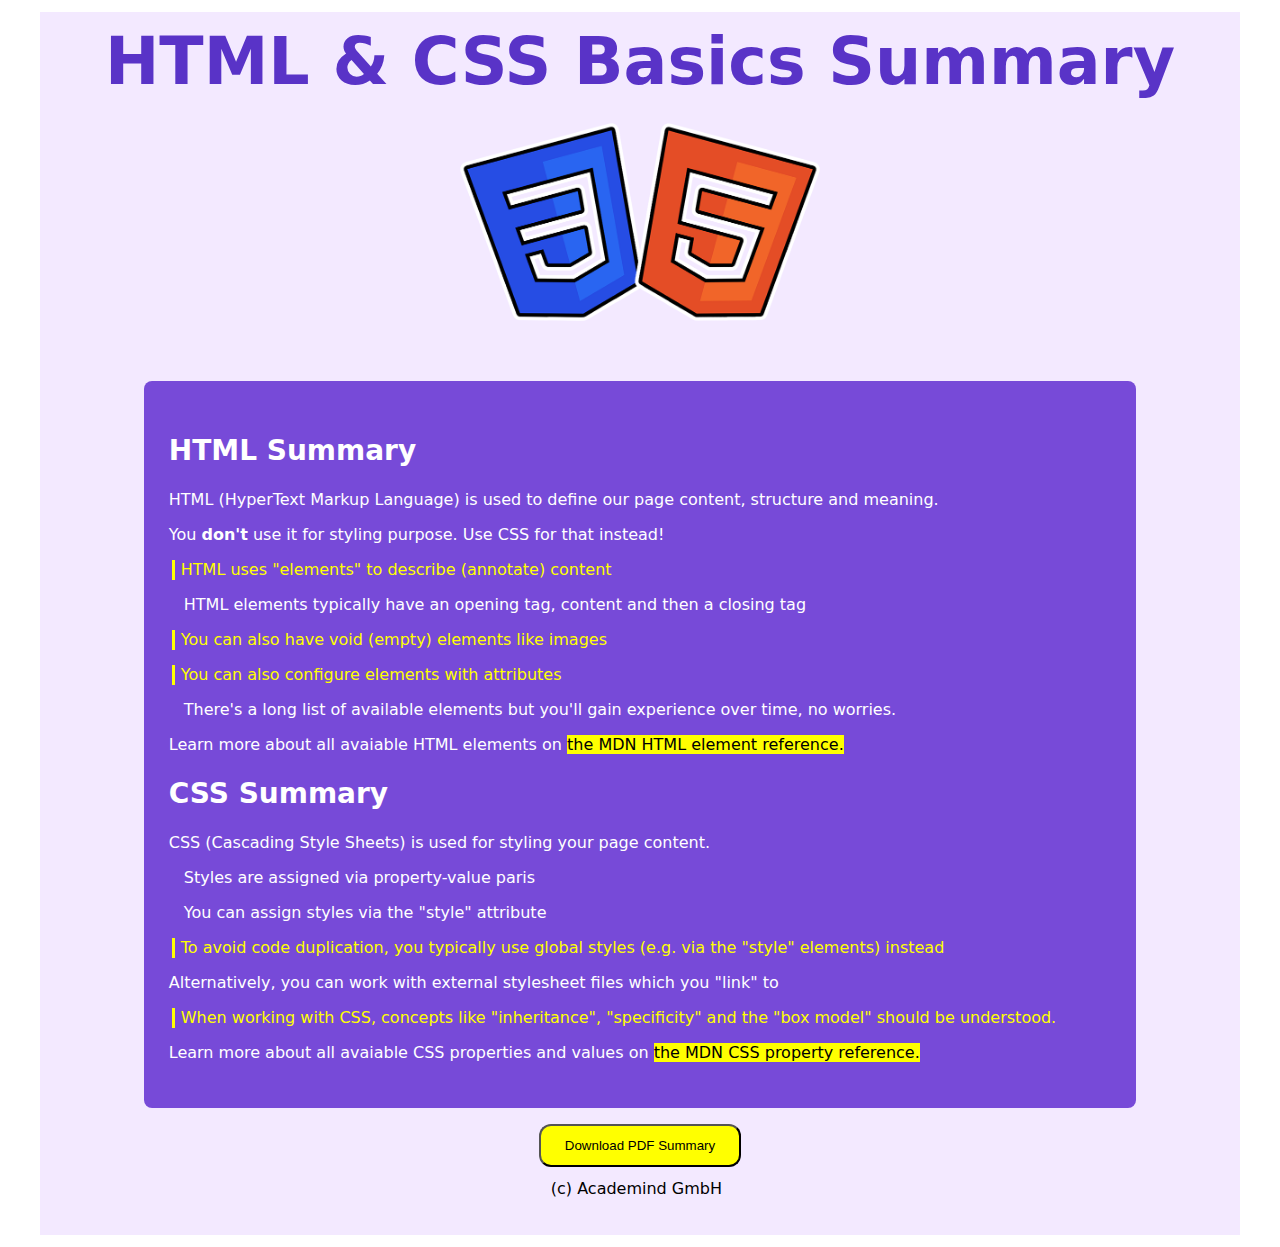
==== index.html @ 0352ea0e "bai tu luyen 01 commit" ====
<!DOCTYPE html>
<html lang="en">
<head>
    <meta charset="UTF-8">
    <meta name="viewport" content="width=device-width, initial-scale=1.0">
    <title>HOMEPAGE | Learn ing HTML & CSS</title>
    <!-- <link rel="stylesheet" href="assets/css/reset.css"> -->
    <link rel="stylesheet" href="assets/css/style.css">
</head>
<body>
    <div class="main-container">
        <div class="header-container">
            <h1 class="header__text">HTML & CSS Basics Summary</h1>
            <img src="assets/images/html-css.png" alt="logo" class="header__logo">
        </div>
        <div class="content-container">
            <!-- HTML Summary -->
            <div class="content-para">
                <h2 class="content-para__header">HTML Summary</h2>
                <p class="content-para__body">HTML (HyperText Markup Language) is used to define our page content, structure and meaning.</p>
                <p class="content-para__body">You <b>don't</b> use it for styling purpose. Use CSS for that instead!</p>
                <p class="content-para__body border-left separate">
                    HTML uses "elements" to describe (annotate) content
                </p>
                <p class="content-para__body pull-right">
                    HTML elements typically have an opening tag, content and then a closing tag
                </p>
                <p class="content-para__body border-left separate">
                    You can also have void (empty) elements like images
                </p>
                <p class="content-para__body border-left separate">
                    You can also configure elements with attributes
                </p>
                <p class="content-para__body pull-right">
                    There's a long list of available elements but you'll gain experience over time, no worries.
                </p>
                <p class="content-para__body">
                    Learn more about all avaiable HTML elements on
                    <b class="content-para__body bold-yellow"> the MDN HTML element reference.</b>
                </p>
            </div>

            <!-- CSS Summary -->
            <div class="content-para">
                <h2 class="content-para__header">CSS Summary</h2>
                <p class="content-para__body">CSS (Cascading Style Sheets) is used for styling your page content.</p>
                <p class="content-para__body pull-right">
                    Styles are assigned via property-value paris
                </p>
                <p class="content-para__body pull-right">
                    You can assign styles via the "style" attribute
                </p>
                <p class="content-para__body border-left separate">
                    To avoid code duplication, you typically use global styles (e.g. via the "style" elements) instead
                </p>
                <p class="content-para__body">
                    Alternatively, you can work with external stylesheet files which you "link" to
                </p>
                <p class="content-para__body border-left separate">
                    When working with CSS, concepts like "inheritance", "specificity" and the "box model" should be understood.
                </p>
                <p class="content-para__body">
                    Learn more about all avaiable CSS properties and values on
                    <b class="content-para__body bold-yellow"> the MDN CSS property reference.</b>
                </p>
            </div>
        </div>
        <div class="footer-container">
            <button class="footer__btn">Download PDF Summary</button>
            <div class="footer__text">(c) Academind GmbH</div>
        </div>
    </div>
</body>
</html>
---- assets/css/style.css ----
:root{
    --background-color:#F3E9FF;
    --content-background-color:#774AD8
}
*{
    box-sizing: inherit;
}
html{
    font-family: system-ui, -apple-system, BlinkMacSystemFont, 'Segoe UI', Roboto, Oxygen, Ubuntu, Cantarell, 'Open Sans', 'Helvetica Neue', sans-serif;
    box-sizing: border-box;
}
body{
    margin: 0;
    padding: 0;
}
.main-container{
    max-width: 1200px;
    width: 100%;
    margin: 12px auto;
    display: flex;
    flex-direction: column;
    background-color: var(--background-color);
    overflow-y: auto;
    overflow-x: hidden;
}

.header-container{
    max-width: 100%;
    max-height: 25%;
    display: flex;
    flex-direction: column;
}
.header__text,.header__logo{
    margin: 12px auto;
}
.header__text{
    font-size: 65px;
    font-weight: 800;
    color: #5933C7;

}
.header__logo{
    width: 30%;
}
.content-container{
    margin: 48px auto 0 auto;
    padding: 30px 80px 30px 25px;
    max-width: 85%;
    max-height: fit-content;
    background-color: var(--content-background-color);
    border-radius: 8px;
    
}
h2,p{
    color: #fff;
    font-weight: 400;
}
h2{
    font-size: 28px;
    font-weight: 750;
}
.content-para__body {
    position: relative;
}
.pull-right {
    margin-left: 15px;
}
.border-left{
    margin-left: 12px;
    color: yellow;
}
.bold-yellow{
    /* position: relative; */
    color: black;
    
    background-color: yellow;
    font-weight: 500;
}
.separate::after{
    content: "";
    display: block;
    position: absolute;
    height: 20px;
    width: 3px;
    background-color:yellow;
    top: -0.0005px;
    left: -9px;
}
.footer-container{
    margin: 16px auto 25px auto;

}
.footer__btn{
    cursor: pointer;
    min-width: 100px;
    padding: 12px 24px;
    background-color: yellow;
    border-radius: 12px;
    transition: opacity .2s ease;
}
.footer__btn:hover{
    opacity: 0.5;
}
.footer__text{
    padding: 12px;
}
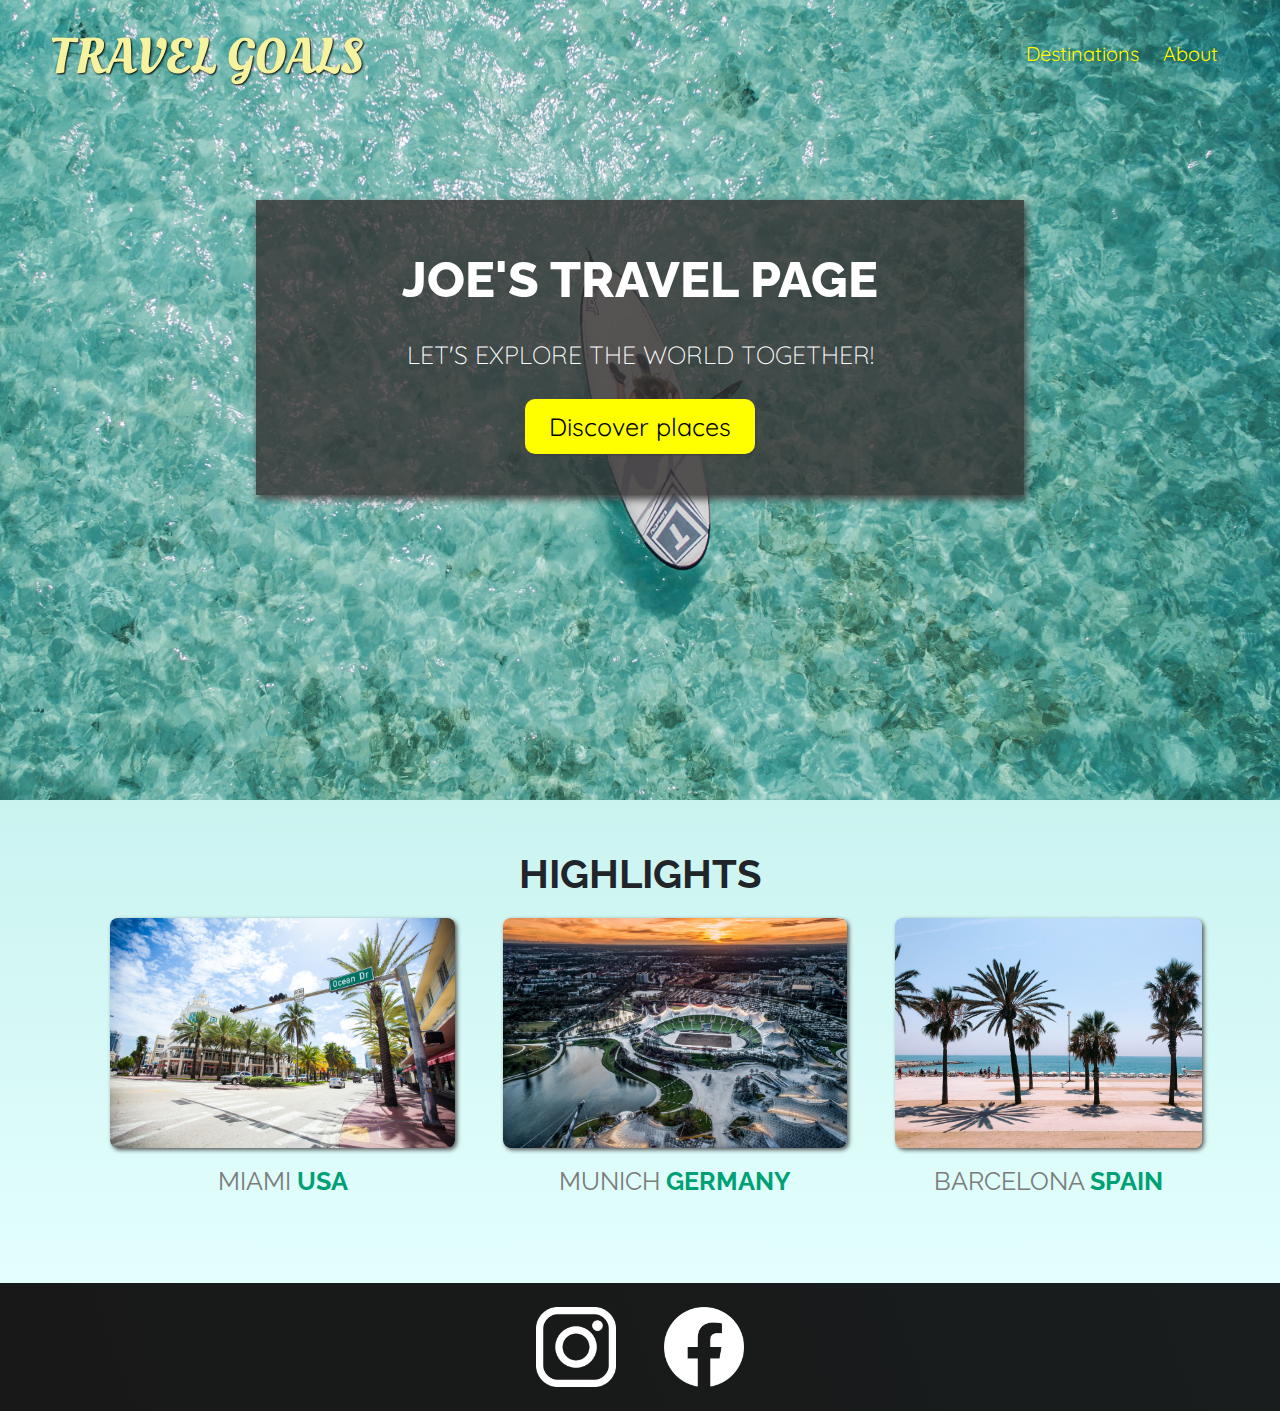
==== commit 7161e667: "travel goals blog commit" ====
--- a/index.html
+++ b/index.html
@@ -1,74 +1,71 @@
 <!DOCTYPE html>
 <html lang="en">
+
 <head>
     <meta charset="UTF-8">
     <meta name="viewport" content="width=device-width, initial-scale=1.0">
-    <title>HOMEPAGE | Learn ing HTML & CSS</title>
-    <!-- <link rel="stylesheet" href="assets/css/reset.css"> -->
-    <link rel="stylesheet" href="assets/css/style.css">
+    <title>Homepage | Travel Goals</title>
+    <link rel="stylesheet" href="/assets/css/reset.css">
+    <link rel="preconnect" href="https://fonts.googleapis.com">
+    <link rel="preconnect" href="https://fonts.gstatic.com" crossorigin>
+    <link
+        href="https://fonts.googleapis.com/css2?family=Oleo+Script&family=Quicksand&family=Roboto:ital,wght@0,100;0,300;0,400;0,500;0,700;0,900;1,100;1,300;1,400;1,500;1,700;1,900&display=swap"
+        rel="stylesheet">
+    <link rel="preconnect" href="https://fonts.googleapis.com">
+    <link rel="preconnect" href="https://fonts.gstatic.com" crossorigin>
+    <link
+        href="https://fonts.googleapis.com/css2?family=Oleo+Script&family=Quicksand&family=Roboto:ital,wght@0,100;0,300;0,400;0,500;0,700;0,900;1,100;1,300;1,400;1,500;1,700;1,900&display=swap"
+        rel="stylesheet">
+    <link rel="preconnect" href="https://fonts.googleapis.com">
+    <link rel="preconnect" href="https://fonts.gstatic.com" crossorigin>
+    <link
+        href="https://fonts.googleapis.com/css2?family=Oleo+Script&family=Quicksand&family=Raleway:ital@0;1&family=Roboto:ital,wght@0,100;0,300;0,400;0,500;0,700;0,900;1,100;1,300;1,400;1,500;1,700;1,900&display=swap"
+        rel="stylesheet">
+    <link rel="stylesheet" href="/assets/css/bootstrap.min.css">
+    <link rel="stylesheet" href="/assets/css/shared.css">
+    <link rel="stylesheet" href="/assets/css/style.css">
 </head>
+
 <body>
-    <div class="main-container">
-        <div class="header-container">
-            <h1 class="header__text">HTML & CSS Basics Summary</h1>
-            <img src="assets/images/html-css.png" alt="logo" class="header__logo">
-        </div>
-        <div class="content-container">
-            <!-- HTML Summary -->
-            <div class="content-para">
-                <h2 class="content-para__header">HTML Summary</h2>
-                <p class="content-para__body">HTML (HyperText Markup Language) is used to define our page content, structure and meaning.</p>
-                <p class="content-para__body">You <b>don't</b> use it for styling purpose. Use CSS for that instead!</p>
-                <p class="content-para__body border-left separate">
-                    HTML uses "elements" to describe (annotate) content
-                </p>
-                <p class="content-para__body pull-right">
-                    HTML elements typically have an opening tag, content and then a closing tag
-                </p>
-                <p class="content-para__body border-left separate">
-                    You can also have void (empty) elements like images
-                </p>
-                <p class="content-para__body border-left separate">
-                    You can also configure elements with attributes
-                </p>
-                <p class="content-para__body pull-right">
-                    There's a long list of available elements but you'll gain experience over time, no worries.
-                </p>
-                <p class="content-para__body">
-                    Learn more about all avaiable HTML elements on
-                    <b class="content-para__body bold-yellow"> the MDN HTML element reference.</b>
-                </p>
+    <header>
+        <h1 class="header__brand"><a href="/index.html">Travel Goals</a></h1>
+        <ul class="header__nav">
+            <li class="nav-item"><a href="/places.html">Destinations</a></li>
+            <li class="nav-item"><a href="">About</a></li>
+        </ul>
+    </header>
+    <main>
+        <section class="main__content">
+            <div class="content-box">
+                <h3>Joe's travel page</h3>
+                <p>Let's explore the world together!</p>
+                <a href="/places.html">Discover places</a>
             </div>
+        </section>
+        <section class="main__highlights">
+            <h3>highlights</h3>
+            <ul class="highlights-list">
+                <li class="highlights-item">
+                    <img src="/assets/images/miami.jpg" alt="">
+                    <p>miami <strong>usa</strong></p>
+                </li>
+                <li class="highlights-item">
+                    <img src="/assets/images/munich.jpg" alt="">
+                    <p>munich <strong>germany</strong></p>
+                </li>
+                <li class="highlights-item">
+                    <img src="/assets/images/barcelona.jpg" alt="">
+                    <p>barcelona <strong>spain</strong></p>
+                </li>
+            </ul>
+        </section>
+    </main>
+    <footer>
+        <ul>
+            <li><a href="https://www.instagram.com/"><img src="/assets/icons/insta.png" alt=""></a></li>
+            <li><a href="https://www.facebook.com/"><img src="/assets/icons/facebook.png" alt=""></a></li>
+        </ul>
+    </footer>
+</body>
 
-            <!-- CSS Summary -->
-            <div class="content-para">
-                <h2 class="content-para__header">CSS Summary</h2>
-                <p class="content-para__body">CSS (Cascading Style Sheets) is used for styling your page content.</p>
-                <p class="content-para__body pull-right">
-                    Styles are assigned via property-value paris
-                </p>
-                <p class="content-para__body pull-right">
-                    You can assign styles via the "style" attribute
-                </p>
-                <p class="content-para__body border-left separate">
-                    To avoid code duplication, you typically use global styles (e.g. via the "style" elements) instead
-                </p>
-                <p class="content-para__body">
-                    Alternatively, you can work with external stylesheet files which you "link" to
-                </p>
-                <p class="content-para__body border-left separate">
-                    When working with CSS, concepts like "inheritance", "specificity" and the "box model" should be understood.
-                </p>
-                <p class="content-para__body">
-                    Learn more about all avaiable CSS properties and values on
-                    <b class="content-para__body bold-yellow"> the MDN CSS property reference.</b>
-                </p>
-            </div>
-        </div>
-        <div class="footer-container">
-            <button class="footer__btn">Download PDF Summary</button>
-            <div class="footer__text">(c) Academind GmbH</div>
-        </div>
-    </div>
-</body>
 </html>--- a/assets/css/shared.css
+++ b/assets/css/shared.css
@@ -0,0 +1,72 @@
+* {
+    box-sizing: inherit;
+}
+
+html {
+    box-sizing: border-box;
+}
+
+body {
+    font-family: "Quicksand", sans-serif;
+    font-optical-sizing: auto;
+    font-weight: 400;
+    font-style: normal;
+}
+header{
+    width: 100%;
+    position: absolute;
+    min-height: 100px;
+    display: flex;
+    justify-content: space-between;
+    align-items: center;
+    padding: 24px 50px 0 50px;
+}
+header a{
+    text-decoration: none;
+}
+.header__brand a{
+    color: rgb(245, 243, 160);
+    text-shadow: 1px 1px 2px #000;
+}
+.header__nav{
+    list-style-type: none;
+    display: flex;
+}
+.nav-item a{
+    color: rgb(255, 251, 0);
+    font-size: 20px;
+    padding: 12px;
+    text-shadow: 1px 1px 2px rgb(0 0 0 / 20%);
+    border-radius: 8px;
+    
+}
+.nav-item a:hover{
+    background-color: rgb(255, 251, 0);
+    color: rgb(77, 77, 77);
+}
+.header__brand{
+    font-family: "Oleo Script", system-ui;
+    font-weight: 400;
+    font-style: normal;
+    font-size: 50px;
+    text-transform: uppercase;
+}
+footer{
+    min-height: 120px;
+    background: linear-gradient(70deg, rgb(24, 24, 24), rgb(25, 29, 29)); 
+}
+footer ul{
+    list-style: none;
+    display: flex;
+    justify-content: center;
+    align-items: center;
+    padding: 0;
+    margin: 0;
+}
+footer li{
+    padding: 24px;
+}
+footer img{
+    height: 80px;
+    object-fit: cover;
+}--- a/assets/css/style.css
+++ b/assets/css/style.css
@@ -1,106 +1,99 @@
-:root{
-    --background-color:#F3E9FF;
-    --content-background-color:#774AD8
+main {
+    width: 100%;
 }
-*{
-    box-sizing: inherit;
+
+.main__content {
+    height: 800px;
+    background-image: url(/assets/images/ocean.jpg);
+    background-position: center;
+    background-size: cover;
+
 }
-html{
-    font-family: system-ui, -apple-system, BlinkMacSystemFont, 'Segoe UI', Roboto, Oxygen, Ubuntu, Cantarell, 'Open Sans', 'Helvetica Neue', sans-serif;
-    box-sizing: border-box;
+
+.content-box {
+    position: relative;
+    background-color: rgba(51, 47, 47, 0.8);
+    width: 60%;
+    text-align: center;
+    margin: 0 auto;
+    padding: 50px 0;
+    top: 200px;
+    box-shadow: 2px 4px 8px rgb(68, 67, 67);
+    color: white;
 }
-body{
-    margin: 0;
-    padding: 0;
+
+.content-box h3 {
+    text-transform: uppercase;
+
+    font-size: 50px;
+    font-family: "Raleway", sans-serif;
+    font-optical-sizing: auto;
+    font-weight: 800;
+    font-style: normal;
 }
-.main-container{
-    max-width: 1200px;
-    width: 100%;
-    margin: 12px auto;
+
+.content-box p {
+    text-transform: uppercase;
+    font-size: 25px;
+    font-weight: 200;
+    padding: 18px 0;
+}
+
+.content-box a {
+    text-decoration: none;
+    color: #000;
+    font-size: 25px;
+    background-color: yellow;
+    padding: 12px 24px;
+    border-radius: 10px;
+    box-shadow: 1px 1px 2px #3c3b3b;
+}
+
+.content-box a:hover {
+    background-color: rgb(198, 198, 20);
+
+}
+
+.main__highlights {
     display: flex;
     flex-direction: column;
-    background-color: var(--background-color);
-    overflow-y: auto;
-    overflow-x: hidden;
+    text-align: center;
+    text-transform: uppercase;
+    padding: 50px 0;
+    background: linear-gradient(0deg, rgb(227, 255, 253), rgb(202, 243, 240));;
 }
 
-.header-container{
-    max-width: 100%;
-    max-height: 25%;
+.main__highlights h3{
+    margin-bottom: 20px;
+    font-size: 40px;
+    font-weight: bold;
+    font-family: "Raleway", sans-serif;
+    font-optical-sizing: auto;
+    font-style: normal;
+}
+
+.highlights-list {
     display: flex;
-    flex-direction: column;
+    justify-content: center;
+    list-style: none;
 }
-.header__text,.header__logo{
-    margin: 12px auto;
+.highlights-item{
+    margin: 0 24px;
 }
-.header__text{
-    font-size: 65px;
-    font-weight: 800;
-    color: #5933C7;
 
+.highlights-item img {
+    height: 230px;
+    object-fit: cover;
+    border-radius: 8px;
+    box-shadow: 2px 2px 4px rgba(51, 47, 47, 0.8);
 }
-.header__logo{
-    width: 30%;
+.highlights-item p{
+    padding-top: 15px;
+    font-size: 25px;
+    font-weight: 400;
+    font-family: "Raleway", sans-serif;
+    color: rgb(124, 123, 123);
 }
-.content-container{
-    margin: 48px auto 0 auto;
-    padding: 30px 80px 30px 25px;
-    max-width: 85%;
-    max-height: fit-content;
-    background-color: var(--content-background-color);
-    border-radius: 8px;
-    
-}
-h2,p{
-    color: #fff;
-    font-weight: 400;
-}
-h2{
-    font-size: 28px;
-    font-weight: 750;
-}
-.content-para__body {
-    position: relative;
-}
-.pull-right {
-    margin-left: 15px;
-}
-.border-left{
-    margin-left: 12px;
-    color: yellow;
-}
-.bold-yellow{
-    /* position: relative; */
-    color: black;
-    
-    background-color: yellow;
-    font-weight: 500;
-}
-.separate::after{
-    content: "";
-    display: block;
-    position: absolute;
-    height: 20px;
-    width: 3px;
-    background-color:yellow;
-    top: -0.0005px;
-    left: -9px;
-}
-.footer-container{
-    margin: 16px auto 25px auto;
-
-}
-.footer__btn{
-    cursor: pointer;
-    min-width: 100px;
-    padding: 12px 24px;
-    background-color: yellow;
-    border-radius: 12px;
-    transition: opacity .2s ease;
-}
-.footer__btn:hover{
-    opacity: 0.5;
-}
-.footer__text{
-    padding: 12px;
+.highlights-item p strong{
+    color: rgb(0, 160, 117);
 }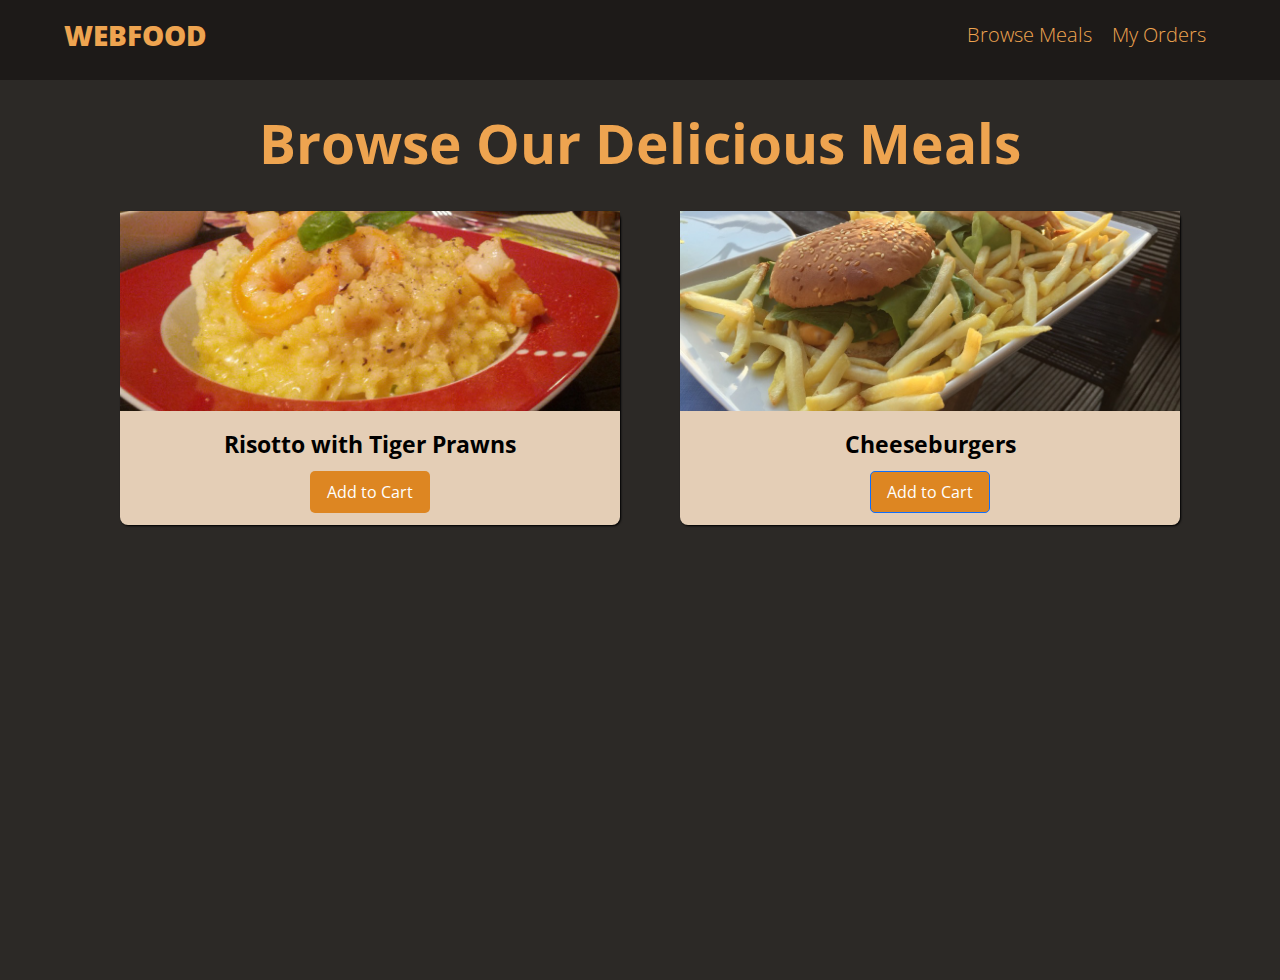
==== commit d882b50e: "learn responsive commit" ====
--- a/index.html
+++ b/index.html
@@ -4,68 +4,79 @@
 <head>
     <meta charset="UTF-8">
     <meta name="viewport" content="width=device-width, initial-scale=1.0">
-    <title>Homepage | Travel Goals</title>
-    <link rel="stylesheet" href="/assets/css/reset.css">
+    <title>Homepage | Web Food</title>
     <link rel="preconnect" href="https://fonts.googleapis.com">
     <link rel="preconnect" href="https://fonts.gstatic.com" crossorigin>
     <link
-        href="https://fonts.googleapis.com/css2?family=Oleo+Script&family=Quicksand&family=Roboto:ital,wght@0,100;0,300;0,400;0,500;0,700;0,900;1,100;1,300;1,400;1,500;1,700;1,900&display=swap"
+        href="https://fonts.googleapis.com/css2?family=Oleo+Script&family=Open+Sans:ital@0;1&family=Quicksand&family=Raleway:ital@0;1&family=Roboto:ital,wght@0,100;0,300;0,400;0,500;0,700;0,900;1,100;1,300;1,400;1,500;1,700;1,900&display=swap"
         rel="stylesheet">
-    <link rel="preconnect" href="https://fonts.googleapis.com">
-    <link rel="preconnect" href="https://fonts.gstatic.com" crossorigin>
-    <link
-        href="https://fonts.googleapis.com/css2?family=Oleo+Script&family=Quicksand&family=Roboto:ital,wght@0,100;0,300;0,400;0,500;0,700;0,900;1,100;1,300;1,400;1,500;1,700;1,900&display=swap"
-        rel="stylesheet">
-    <link rel="preconnect" href="https://fonts.googleapis.com">
-    <link rel="preconnect" href="https://fonts.gstatic.com" crossorigin>
-    <link
-        href="https://fonts.googleapis.com/css2?family=Oleo+Script&family=Quicksand&family=Raleway:ital@0;1&family=Roboto:ital,wght@0,100;0,300;0,400;0,500;0,700;0,900;1,100;1,300;1,400;1,500;1,700;1,900&display=swap"
-        rel="stylesheet">
-    <link rel="stylesheet" href="/assets/css/bootstrap.min.css">
-    <link rel="stylesheet" href="/assets/css/shared.css">
-    <link rel="stylesheet" href="/assets/css/style.css">
+    <link rel="stylesheet" href="/css/bootstrap.min.css">
+    <link rel="stylesheet" href="/js/bootstrap.bundle.min.js">
+    <link rel="stylesheet" href="/css/style.css">
+
 </head>
 
 <body>
-    <header>
-        <h1 class="header__brand"><a href="/index.html">Travel Goals</a></h1>
-        <ul class="header__nav">
-            <li class="nav-item"><a href="/places.html">Destinations</a></li>
-            <li class="nav-item"><a href="">About</a></li>
-        </ul>
+    <header id="main-header">
+        <div class="header__brand">
+            <a href="/index.html">
+                <p>webfood</p>
+            </a>
+        </div>
+        <nav class="header__navbar">
+            <ul>
+                <li><a href="/index.html">Browse Meals</a></li>
+                <li><a href="/index.html">My Orders</a></li>
+            </ul>
+        </nav>
+        <a href="#side-drawer" class="menu-btn">
+            <span></span>
+            <span></span>
+            <span></span>
+        </a>
     </header>
+
+    <aside id="side-drawer">
+        <header>
+           <a href="#" class="menu-btn">
+            <span></span>
+            <span></span>
+            <span></span>
+           </a> 
+        </header>
+        <nav>
+            <ul>
+                <li><a href="">Browse Meals</a></li>
+                <li><a href="">My Orders</a></li>
+            </ul>
+        </nav>
+    </aside>
+
     <main>
-        <section class="main__content">
-            <div class="content-box">
-                <h3>Joe's travel page</h3>
-                <p>Let's explore the world together!</p>
-                <a href="/places.html">Discover places</a>
-            </div>
-        </section>
-        <section class="main__highlights">
-            <h3>highlights</h3>
-            <ul class="highlights-list">
-                <li class="highlights-item">
-                    <img src="/assets/images/miami.jpg" alt="">
-                    <p>miami <strong>usa</strong></p>
+        <h1>Browse Our Delicious Meals</h1>
+        <section class="food-container">
+            <ul>
+                <li>
+                    <div class="food-item">
+                        <img src="/images/risotto.jpg" alt="Card image">
+                        <div class="food-item__info">
+                            <h4>Risotto with Tiger Prawns</h4>
+                            <a href="#" class="btn">Add to Cart</a>
+                        </div>
+                    </div>
                 </li>
-                <li class="highlights-item">
-                    <img src="/assets/images/munich.jpg" alt="">
-                    <p>munich <strong>germany</strong></p>
-                </li>
-                <li class="highlights-item">
-                    <img src="/assets/images/barcelona.jpg" alt="">
-                    <p>barcelona <strong>spain</strong></p>
+                <li>
+                    <div class="food-item">
+                        <img src="/images/cheeseburgers.jpg" alt="Card image">
+                        <div class="food-item__info">
+                            <h4>Cheeseburgers</h4>
+                            <a href="#" class="btn btn-primary">Add to Cart</a>
+                        </div>
+                    </div>
                 </li>
             </ul>
         </section>
     </main>
-    <footer>
-        <ul>
-            <li><a href="https://www.instagram.com/"><img src="/assets/icons/insta.png" alt=""></a></li>
-            <li><a href="https://www.facebook.com/"><img src="/assets/icons/facebook.png" alt=""></a></li>
-        </ul>
-    </footer>
 </body>
 
 </html>--- a/css/style.css
+++ b/css/style.css
@@ -0,0 +1,183 @@
+* {
+    box-sizing: inherit;
+}
+
+html {
+    box-sizing: border-box;
+    font-size: 62.5%;
+}
+
+body {
+    height: 100%;
+    margin: 0;
+    padding: 0;
+    font-family: "Open Sans", sans-serif;
+    font-weight: 400;
+    font-size: 1rem;
+}
+
+#main-header {
+    min-height: 8rem;
+    width: 100%;
+    background-color: #1D1A18;
+    display: flex;
+    justify-content: space-between;
+    align-items: center;
+    padding: 0 5%;
+}
+
+#main-header a {
+    text-decoration: none;
+    color: #EEA450;
+}
+
+.header__brand {
+    text-transform: uppercase;
+    font-size: 2.8rem;
+    font-weight: 900;
+}
+.menu-btn {
+    width: 3rem;
+    height: 3rem;
+    display: flex;
+    flex-direction: column;
+    justify-content: space-around;
+    display: none;
+  }
+  .menu-btn span{
+    width: 100%;
+    height: 3px;
+    background-color: white;
+  }
+.header__navbar ul{
+    display: flex;
+    list-style: none;
+}
+
+.header__navbar li {
+    margin: 0 1rem;
+    font-size: 2rem;
+    font-weight: lighter;
+}
+
+.header__navbar li:hover {
+    font-weight: bolder;
+}
+
+#side-drawer{
+    height: 100%;
+    width: 100%;
+    position: fixed;
+    top: 0;
+    left: 0;
+    background-color: rgb(29, 26, 27);
+    display: none;
+}
+#side-drawer:target{
+    display: block;
+}
+#side-drawer header {
+    height: 5rem;
+    display: flex;
+    justify-content: flex-end;
+    align-items: center;
+    padding: 0 5%;
+  }
+  #side-drawer ul {
+    list-style: none;
+    margin: 0;
+    padding: 4rem 1rem;
+    display: flex;
+    flex-direction: column;
+    align-items: center;
+  }
+  #side-drawer li {
+    margin: 1rem 0;
+  }
+  
+  #side-drawer a {
+    color: rgb(253, 239, 213);
+    font-size: 2rem;
+  }
+
+main {
+    min-height: 100vh;
+    width: 100%;
+    background-color: #2C2926;
+    text-align: center;
+}
+
+main h1 {
+    color: #EEA450;
+    font-size: 5.5rem;
+    font-weight: bold;
+    padding: 3rem 0;
+}
+
+
+
+.food-container ul{
+    list-style: none;
+    display: flex;
+    justify-content: center;
+}
+.food-container li{
+    width: 50rem;
+    margin: 0 3rem;
+    background-color: #E4CEB6;
+    border-radius: 8px;
+    box-shadow: 1px 1px 2px #000000;
+}
+
+.food-item img {
+    height: 20rem;
+    width: 100%;
+    object-fit: cover;
+}
+
+.food-item__info h4 {
+    color: #000;
+    font-size: 2.3rem;
+    font-weight: bold;
+    margin: 20px auto 0 auto;
+}
+
+.food-item__info a {
+    text-decoration: none;
+    color: #fff;
+    font-size: 16px;
+    background-color: #DD8622;
+    border-radius: 5px;
+    padding: 8px 16px;
+    margin: 12px auto;
+}
+
+.food-item__info a:hover {
+    background-color: rgb(151, 85, 10);
+}
+
+@media (max-width: 76.8rem) {
+    #main-header .header__navbar{
+        display: none;
+    }
+    .menu-btn{
+        display: flex;
+    }
+    #main-header a{
+        font-size: 2.3rem;
+    }
+
+    main h1{
+        font-size: 3rem;     
+        margin: 0; 
+        padding-bottom: 1rem;
+    }
+    .food-container ul{
+        flex-wrap: wrap;
+  }
+    .food-container li{
+        margin: 3rem auto;
+        height: 30%;
+    }
+
+}
